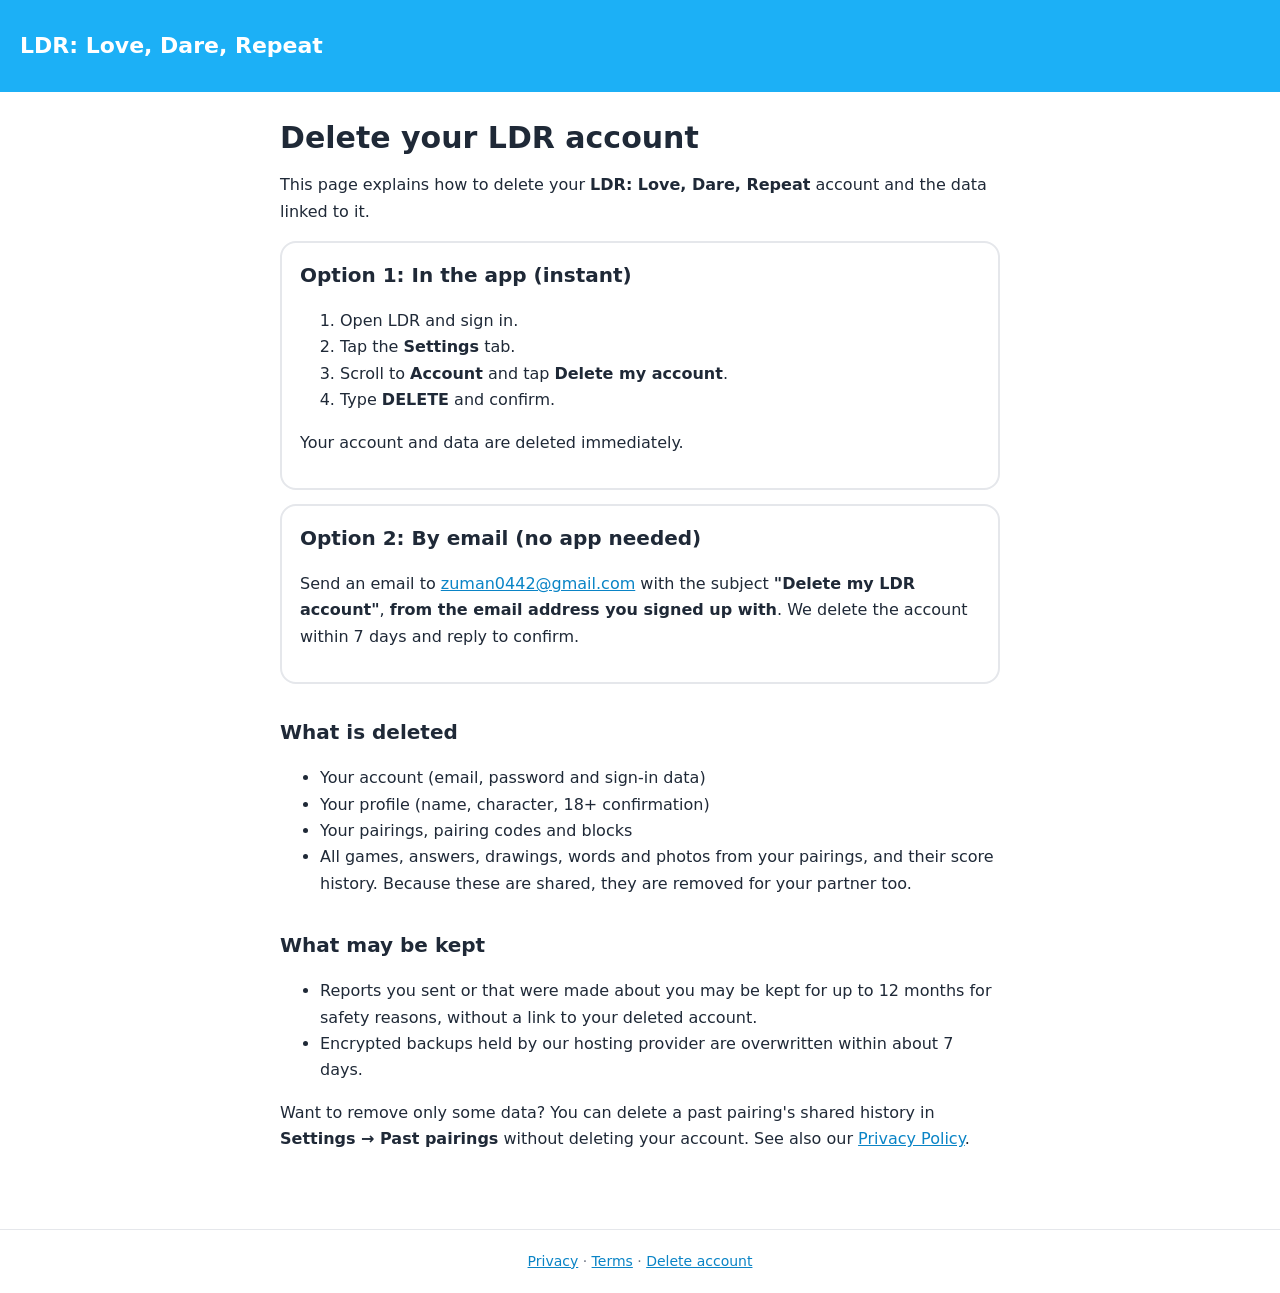
==== delete-account.html @ d2da5019 "Privacy policy, terms and account deletion pages for LDR Co-Authored-By: Claude Opus 5.5 <noreply@an" ====
<!doctype html>
<html lang="en">
<head>
<meta charset="utf-8">
<meta name="viewport" content="width=device-width, initial-scale=1">
<title>Delete your account – LDR: Love, Dare, Repeat</title>
<link rel="stylesheet" href="style.css">
</head>
<body>
<header><a href="./">LDR: Love, Dare, Repeat</a></header>
<main>
<h1>Delete your LDR account</h1>
<p>This page explains how to delete your <b>LDR: Love, Dare, Repeat</b> account and the data linked to it.</p>

<div class="card">
<h2 style="margin-top:0">Option 1: In the app (instant)</h2>
<ol>
<li>Open LDR and sign in.</li>
<li>Tap the <b>Settings</b> tab.</li>
<li>Scroll to <b>Account</b> and tap <b>Delete my account</b>.</li>
<li>Type <b>DELETE</b> and confirm.</li>
</ol>
<p>Your account and data are deleted immediately.</p>
</div>

<div class="card">
<h2 style="margin-top:0">Option 2: By email (no app needed)</h2>
<p>Send an email to <a href="mailto:zuman0442@gmail.com?subject=Delete%20my%20LDR%20account">zuman0442@gmail.com</a> with the subject <b>"Delete my LDR account"</b>, <b>from the email address you signed up with</b>. We delete the account within 7 days and reply to confirm.</p>
</div>

<h2>What is deleted</h2>
<ul>
<li>Your account (email, password and sign-in data)</li>
<li>Your profile (name, character, 18+ confirmation)</li>
<li>Your pairings, pairing codes and blocks</li>
<li>All games, answers, drawings, words and photos from your pairings, and their score history. Because these are shared, they are removed for your partner too.</li>
</ul>

<h2>What may be kept</h2>
<ul>
<li>Reports you sent or that were made about you may be kept for up to 12 months for safety reasons, without a link to your deleted account.</li>
<li>Encrypted backups held by our hosting provider are overwritten within about 7 days.</li>
</ul>

<p>Want to remove only some data? You can delete a past pairing's shared history in <b>Settings → Past pairings</b> without deleting your account. See also our <a href="privacy.html">Privacy Policy</a>.</p>
</main>
<footer><a href="privacy.html">Privacy</a> · <a href="terms.html">Terms</a> · <a href="delete-account.html">Delete account</a></footer>
</body>
</html>
---- style.css ----
:root{--sky:#1cb0f6;--ink:#1f2937;--muted:#6b7280;--line:#e5e7eb}
*{box-sizing:border-box}
body{margin:0;font:16px/1.65 system-ui,-apple-system,"Segoe UI",Roboto,sans-serif;color:var(--ink);background:#fff}
header{background:var(--sky);color:#fff;padding:28px 20px}
header a{color:#fff;text-decoration:none;font-weight:800;font-size:22px}
main{max-width:760px;margin:0 auto;padding:28px 20px 60px}
h1{font-size:30px;line-height:1.2;margin:0 0 6px}
h2{font-size:20px;margin:32px 0 8px}
.muted{color:var(--muted)}
a{color:#0a84c6}
table{border-collapse:collapse;width:100%;margin:10px 0}
td,th{border:1px solid var(--line);padding:8px 10px;text-align:left;vertical-align:top}
th{background:#f3f9fe}
.card{border:2px solid var(--line);border-radius:16px;padding:16px 18px;margin:14px 0}
footer{border-top:1px solid var(--line);padding:20px;text-align:center;color:var(--muted);font-size:14px}
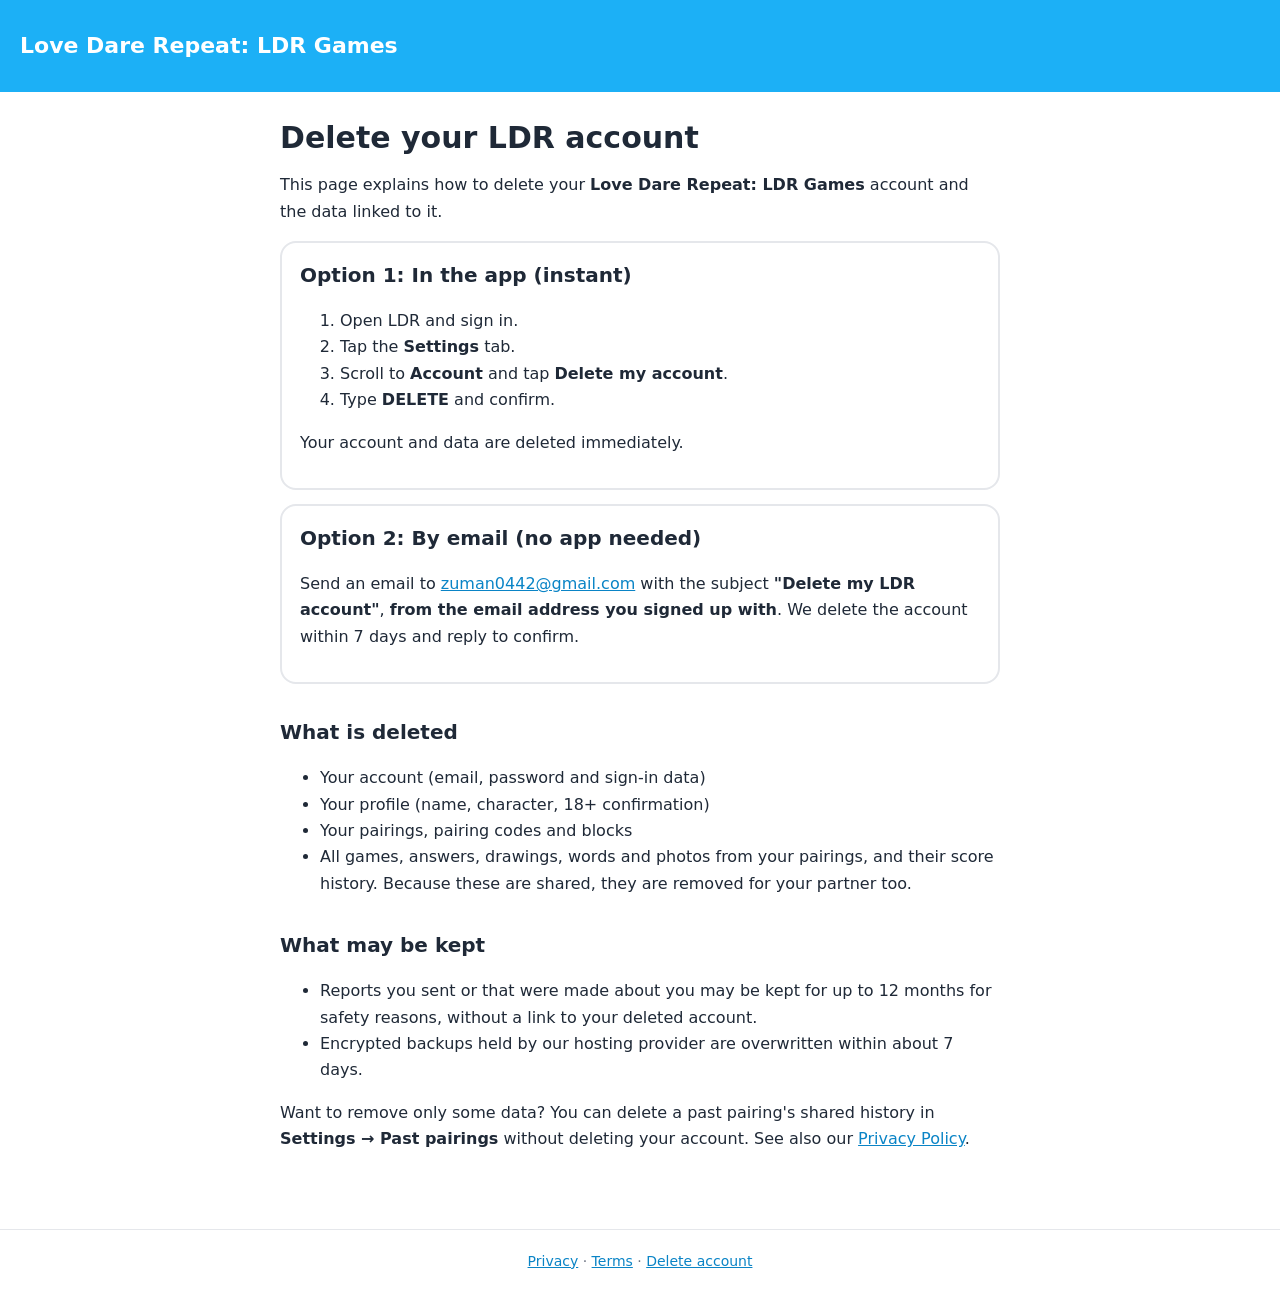
==== commit 487bd0d4: "Rename app to Love Dare Repeat: LDR Games Co-Authored-By: Claude Opus 5.5 <noreply@anthropic.com>" ====
--- a/delete-account.html
+++ b/delete-account.html
@@ -3,14 +3,14 @@
 <head>
 <meta charset="utf-8">
 <meta name="viewport" content="width=device-width, initial-scale=1">
-<title>Delete your account – LDR: Love, Dare, Repeat</title>
+<title>Delete your account – Love Dare Repeat: LDR Games</title>
 <link rel="stylesheet" href="style.css">
 </head>
 <body>
-<header><a href="./">LDR: Love, Dare, Repeat</a></header>
+<header><a href="./">Love Dare Repeat: LDR Games</a></header>
 <main>
 <h1>Delete your LDR account</h1>
-<p>This page explains how to delete your <b>LDR: Love, Dare, Repeat</b> account and the data linked to it.</p>
+<p>This page explains how to delete your <b>Love Dare Repeat: LDR Games</b> account and the data linked to it.</p>
 
 <div class="card">
 <h2 style="margin-top:0">Option 1: In the app (instant)</h2>
